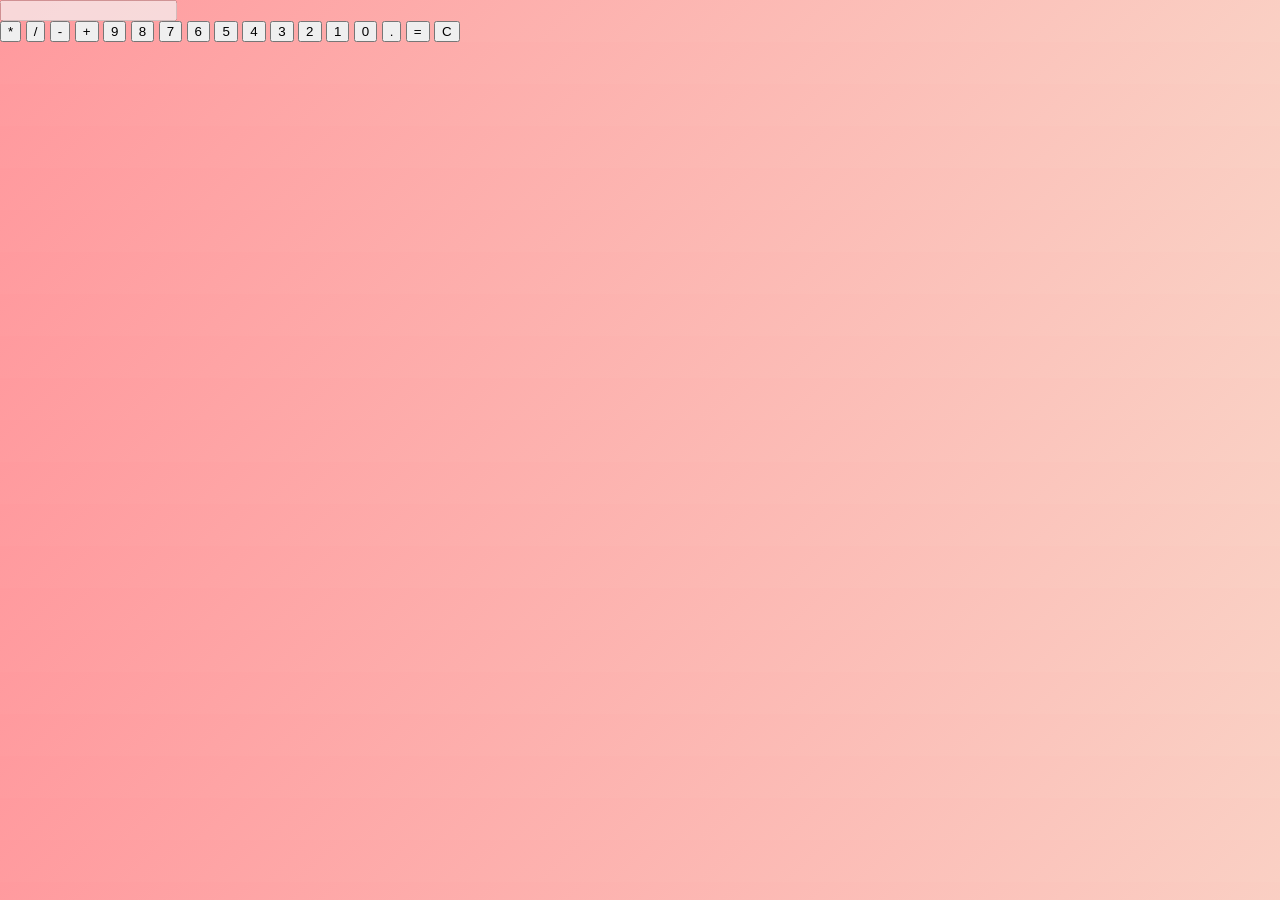
==== Labmidexam.html @ 3a60a229 "Labmidexam.html" ====
<!DOCTYPE html>
<html>
<head>
<title>Calculator</title>
<link rel="stylesheet" href="style.css">
</head>

<body>

<div class="calculator">

<input type="text" id="display" disabled>

<div class="buttons">

<button class="op" onclick="press('*')">*</button>
<button class="op" onclick="press('/')">/</button>
<button class="op" onclick="press('-')">-</button>
<button class="op" onclick="press('+')">+</button>

<button onclick="press('9')">9</button>
<button onclick="press('8')">8</button>
<button onclick="press('7')">7</button>
<button onclick="press('6')">6</button>

<button onclick="press('5')">5</button>
<button onclick="press('4')">4</button>
<button onclick="press('3')">3</button>
<button onclick="press('2')">2</button>

<button onclick="press('1')">1</button>
<button onclick="press('0')">0</button>
<button onclick="press('.')">.</button>
<button class="equal" onclick="calculate()">=</button>

<button class="clear" onclick="clearDisplay()">C</button>

</div>
</div>

<script src="script.js"></script>

</body>
</html>
---- style.css ----
/* Body Background */
body {
    margin: 0;
    padding: 0;
    font-family: Arial, sans-serif;
    background: linear-gradient(135deg, #ff9a9e, #fad0c4);
}

/* Main Container */
.container {
    width: 80%;
    max-width: 800px;
    margin: 50px auto;
    background-color: #ffffff;
    padding: 30px;
    border-radius: 12px;
    box-shadow: 0 10px 25px rgba(0, 0, 0, 0.2);
}

/* Name Title */
h1 {
    text-align: center;
    color: #6a11cb;
    font-size: 40px;
}

/* Section Headings */
h2 {
    color: #2575fc;
    border-left: 5px solid #6a11cb;
    padding-left: 10px;
    margin-top: 30px;
}

/* Paragraph Text */
p {
    color: #444;
    font-size: 16px;
}

/* Skills List */
ul {
    list-style-type: square;
}

li {
    color: #ff5733;
    font-weight: bold;
    margin: 5px 0;
}

/* Email Link */
a {
    color: #20c997;
    font-weight: bold;
    text-decoration: none;
}

a:hover {
    color: #dc3545;
    text-decoration: underline;
}

/* Phone Number */
.container p:last-child {
    color: #ff8c00;
    font-weight: bold;
}
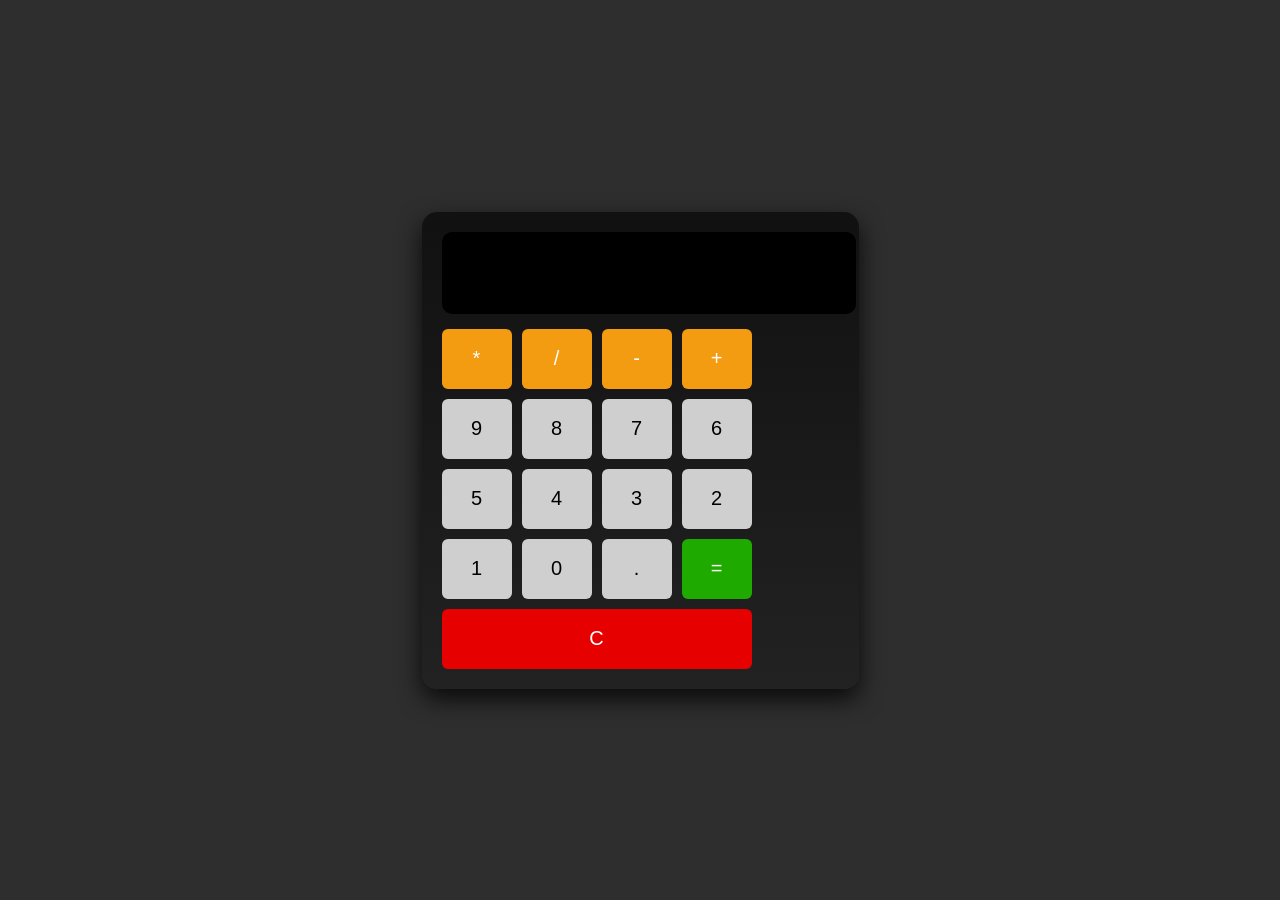
==== commit e44adadd: "Update stylesheet and script references in HTML" ====
--- a/Labmidexam.html
+++ b/Labmidexam.html
@@ -2,7 +2,7 @@
 <html>
 <head>
 <title>Calculator</title>
-<link rel="stylesheet" href="style.css">
+<link rel="stylesheet" href="Labmidexam.css">
 </head>
 
 <body>
@@ -38,7 +38,7 @@
 </div>
 </div>
 
-<script src="script.js"></script>
+<script src="Labmidexam.js"></script>
 
 </body>
-</html>+</html>
--- a/Labmidexam.css
+++ b/Labmidexam.css
@@ -0,0 +1,64 @@
+body{
+    margin:0;
+    height:100vh;
+    display:flex;
+    justify-content:center;
+    align-items:center;
+    background:#2e2e2e;
+    font-family:Arial;
+    }
+    
+    .calculator{
+    background:linear-gradient(#111,#222);
+    padding:20px;
+    border-radius:15px;
+    box-shadow:0 10px 25px rgba(0,0,0,0.8);
+    }
+    
+    #display{
+    width:100%;
+    height:80px;
+    background:black;
+    border:none;
+    border-radius:10px;
+    margin-bottom:15px;
+    color:white;
+    font-size:30px;
+    text-align:right;
+    padding-right:15px;
+    }
+    
+    .buttons{
+    display:grid;
+    grid-template-columns:repeat(4,70px);
+    grid-gap:10px;
+    }
+    
+    button{
+    height:60px;
+    font-size:20px;
+    border:none;
+    border-radius:6px;
+    background:#cfcfcf;
+    cursor:pointer;
+    }
+    
+    button:hover{
+    opacity:0.9;
+    }
+    
+    .op{
+    background:#f39c12;
+    color:white;
+    }
+    
+    .equal{
+    background:#1faa00;
+    color:white;
+    }
+    
+    .clear{
+    background:#e60000;
+    color:white;
+    grid-column:span 4;
+    }
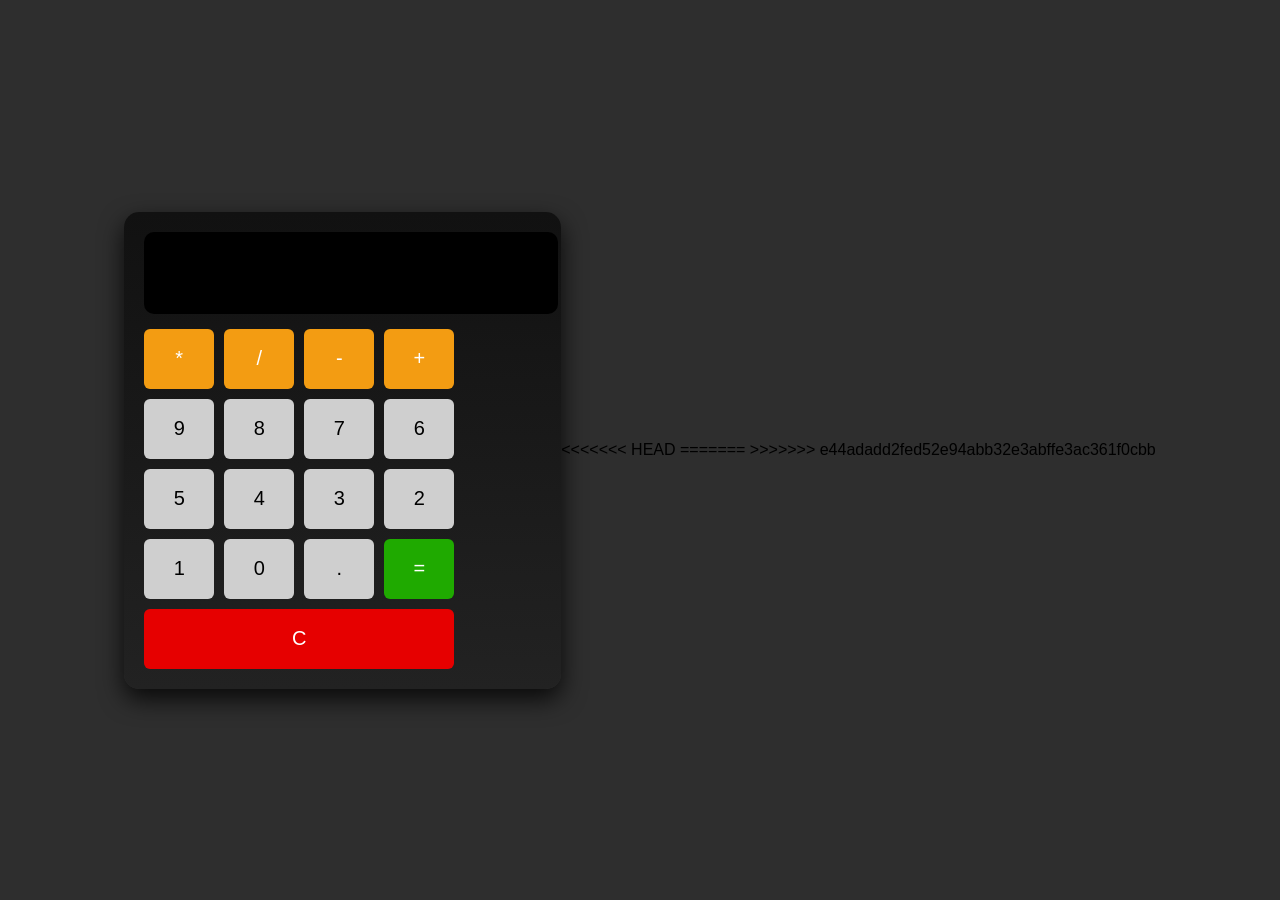
==== commit c3497f7d: "labtask5.html" ====
--- a/Labmidexam.html
+++ b/Labmidexam.html
@@ -38,7 +38,11 @@
 </div>
 </div>
 
+<<<<<<< HEAD
+<script src="Labmidexam .js"></script>
+=======
 <script src="Labmidexam.js"></script>
+>>>>>>> e44adadd2fed52e94abb32e3abffe3ac361f0cbb
 
 </body>
 </html>
